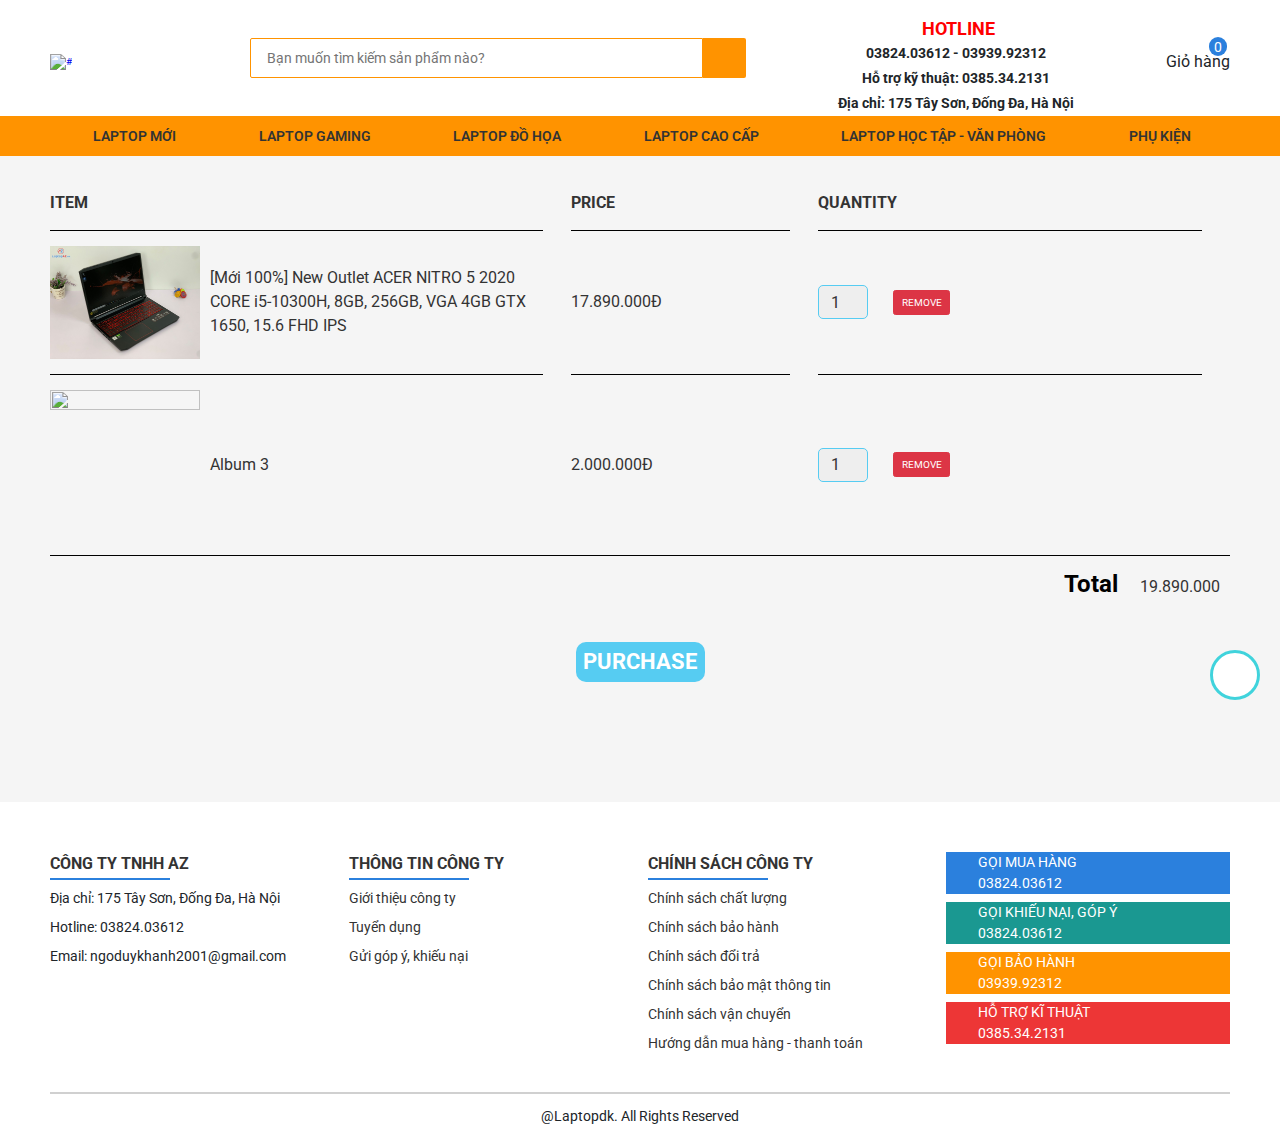
==== cart.html @ 2b57fd64 "create cart, complete remove product, complete changed quantity" ====
<!DOCTYPE html>
<html lang="en">

<head>
    <meta charset="UTF-8">
    <meta http-equiv="X-UA-Compatible" content="IE=edge">
    <meta name="viewport" content="width=device-width, initial-scale=1.0">
    <title>LaptopAz - Laptop mới, Laptop cũ</title>
    <link rel="preconnect" href="https://fonts.gstatic.com">
    <link href="https://fonts.googleapis.com/css2?family=Roboto:wght@100;300;400;500;700&display=swap" rel="stylesheet">
    <link rel="stylesheet" href="https://cdnjs.cloudflare.com/ajax/libs/normalize/8.0.1/normalize.min.css">
    <link rel="stylesheet" href="assets/CSS/base.css">
    <link rel="stylesheet" href="assets/CSS/style.css">
    <link rel="stylesheet" href="assets/CSS/cart.css">
    <link rel="stylesheet" href="assets/fonts/fontawesome-free-5.15.2-web/css/all.min.css">
    <link rel="stylesheet" href="assets/CSS/css-bootstrap/bootstrap.min.css">
    <link rel="stylesheet" href="assets/lb/owlcarousel/assets/owl.carousel.min.css">
    <link rel="stylesheet" href="assets/lb/owlcarousel/assets/owl.theme.default.css">
    <script src="assets/JS/jquery-3.6.0.min.js"></script>
    <script src="assets/JS/main.js"></script>
    <script src="assets/JS/slides.js"></script>
    <script src="assets/lb/owlcarousel/owl.carousel.min.js"></script>
    <script src="https://unpkg.com/ionicons@5.4.0/dist/ionicons.js"></script>
</head>

<body>
    <div id="main">
        <!-- begin: header -->
        <header id="header">
            <div class="container">
                <div class="header-start">
                    <div class="header-logo">
                        <a href="#"><img class="logo-img" src="assets/imgs/logo/logo_laptopaz.jpg" alt="#"></a>
                    </div>
                    <div class="header-search">
                        <input type="text" class="search-input border-rd" placeholder="Bạn muốn tìm kiếm sản phẩm nào?">
                        <button class="search-btn">
                            <i class="fas fa-search search-icon"></i>
                        </button>
                    </div>
                    <div class="header-contact">
                        <p class="contact-content font-18 text-uppercase color-red m-0">
                            <i class="fas fa-phone-alt mg-2"></i>
                            Hotline
                        </p>
                        <p class="contact-content font-14 m-0">03824.03612 - 03939.92312</p>
                        <p class="contact-content font-14 m-0">Hỗ trợ kỹ thuật: 0385.34.2131</p>
                        <p class="contact-content font-14 m-0">Địa chỉ: 175 Tây Sơn, Đống Đa, Hà Nội</p>
                    </div>
                    <div class="header-carts d-flex flex-col">
                        <i class="carts-icon fas fa-shopping-cart"></i>
                        <a class="carts-content font-16 hover-content">Giỏ hàng</a>
                        <span class="carts-number font-14">0</span>
                    </div>
                </div>
            </div>
            <div class="header-nav">
                <div class="nav-wrapper d-flex container">
                    <!-- begin: nav laptop mới -->
                    <div class="nav-menu">
                        <ion-icon name="laptop-outline" class="nav-icons"></ion-icon>
                        <a href="#" class="menu-content text-color font-14">LAPTOP MỚI</a>
                        <div class="sub-nav">
                            <div class="sub-nav-content">
                                <p class="sub-nav-title text-uppercase font-14">Laptop mới</p>
                                <ul class="sub-nav-list">
                                    <li class="font-14">
                                        <a class="text-color" href="#">Laptop Dell Mới</a>
                                    </li>
                                    <li class="font-14">
                                        <a class="text-color" href="#">Laptop MSI Mới</a>
                                    </li>
                                    <li class="font-14">
                                        <a class="text-color" href="#">Laptop Acer Mới</a>
                                    </li>
                                    <li class="font-14">
                                        <a class="text-color" href="#">Laptop Asus Mới</a>
                                    </li>
                                    <li class="font-14">
                                        <a class="text-color" href="#">Laptop HP Mới</a>
                                    </li>
                                    <li class="font-14">
                                        <a class="text-color" href="#"> Laptop Lenovo Mới</a>
                                    </li>
                                </ul>
                            </div>
                            <div class="sub-nav-img">
                                <a href="#">
                                    <img src="/assets/imgs/banner/sub-nav-laptopmoi.png" alt="#">
                                </a>
                            </div>
                        </div>
                    </div>
                    <!-- end: nav laptop mới -->

                    <!-- begin: nav laptop gaming -->
                    <div class="nav-menu">
                        <ion-icon name="laptop-outline" class="nav-icons"></ion-icon>
                        <a href="#" class="menu-content text-color font-14">LAPTOP GAMING</a>
                        <div class="sub-nav">
                            <div class="sub-nav-content">
                                <p class="sub-nav-title text-uppercase font-14">Laptop gaming</p>
                                <ul class="sub-nav-list">
                                    <li class="font-14">
                                        <a class="text-color" href="#">Dell Gaming</a>
                                    </li>
                                    <li class="font-14">
                                        <a class="text-color" href="#">MSI Gaming</a>
                                    </li>
                                    <li class="font-14">
                                        <a class="text-color" href="#">HP Gaming</a>
                                    </li>
                                    <li class="font-14">
                                        <a class="text-color" href="#">Evo Gaming</a>
                                    </li>
                                    <li class="font-14">
                                        <a class="text-color" href="#"> Lenovo Gaming</a>
                                    </li>
                                    <li class="font-14">
                                        <a class="text-color" href="#">Acer Gaming</a>
                                    </li>
                                    <li class="font-14">
                                        <a class="text-color" href="#">Asus Gaming</a>
                                    </li>
                                </ul>
                            </div>
                            <div class="sub-nav-img">
                                <a href="#">
                                    <img src="/assets/imgs/banner/sub-nav-laptopgaming.jpg" alt="#">
                                </a>
                            </div>
                        </div>
                    </div>
                    <!-- end: nav laptop gaming -->

                    <!-- begin: nav laptop đồ họa -->
                    <div class="nav-menu">
                        <ion-icon name="laptop-outline" class="nav-icons"></ion-icon>
                        <a href="#" class="menu-content text-color font-14">LAPTOP ĐỒ HỌA</a>
                        <div class="sub-nav">
                            <div class="sub-nav-container">

                                <p class="sub-nav-title text-uppercase font-14">laptop đồ họa</p>
                                <ul class="sub-nav-list">
                                    <li class="font-14">
                                        <a class="text-color" href="#">Laptop Đồ Hoạ Dell</a>
                                    </li>
                                    <li class="font-14">
                                        <a class="text-color" href="#">Laptop Đồ Hoạ HP</a>
                                    </li>
                                    <li class="font-14">
                                        <a class="text-color" href="#">Laptop Đồ Hoạ Lenovo</a>
                                    </li>
                                </ul>
                            </div>
                            <div class="sub-nav-img">
                                <a href="#">
                                    <img src="/assets/imgs/banner/sub-nav-laptopdohoa.jpg" alt="#">
                                </a>
                            </div>
                        </div>
                    </div>
                    <!-- end: nav laptop đồ họa -->

                    <!-- begin: nav laptop cao cấp -->
                    <div class="nav-menu">
                        <ion-icon name="laptop-outline" class="nav-icons"></ion-icon>
                        <a href="#" class="menu-content text-color font-14">LAPTOP CAO CẤP</a>
                        <div class="sub-nav">
                            <div class="sub-nav-content">

                                <p class="sub-nav-title text-uppercase font-14">Laptop mỏng nhẹ cao cấp</p>
                                <ul class="sub-nav-list">
                                    <li class="font-14">
                                        <a class="text-color" href="#">Laptop HP</a>
                                    </li>
                                    <li class="font-14">
                                        <a class="text-color" href="#">Laptop Dell</a>
                                    </li>
                                    <li class="font-14">
                                        <a class="text-color" href="#">Laptop Acer</a>
                                    </li>
                                    <li class="font-14">
                                        <a class="text-color" href="#">Laptop Asus</a>
                                    </li>
                                    <li class="font-14">
                                        <a class="text-color" href="#"> Laptop Lenovo</a>
                                    </li>
                                    <li class="font-14">
                                        <a class="text-color" href="#">Macbook</a>
                                    </li>
                                </ul>
                            </div>
                            <div class="sub-nav-img">
                                <a href="#">
                                    <img src="/assets/imgs/banner/sub-nav-laptopcaocap.jpg" alt="#">
                                </a>
                            </div>
                        </div>
                    </div>
                    <!-- end: nav laptop cao cáp -->

                    <!-- begin: laptop văn phòng -->
                    <div class="nav-menu">
                        <ion-icon name="laptop-outline" class="nav-icons"></ion-icon>
                        <a href="#" class="menu-content text-color font-14">LAPTOP HỌC TẬP - VĂN PHÒNG</a>
                        <div class="sub-nav">
                            <div class="sub-nav-content">

                                <p class="sub-nav-title text-uppercase font-14">Laptop mới</p>
                                <ul class="sub-nav-list">
                                    <li class="font-14">
                                        <a class="text-color" href="#">Laptop Dell</a>
                                    </li>
                                    <li class="font-14">
                                        <a class="text-color" href="#">Laptop MSI</a>
                                    </li>
                                    <li class="font-14">
                                        <a class="text-color" href="#">Laptop Acer</a>
                                    </li>
                                    <li class="font-14">
                                        <a class="text-color" href="#">Laptop Asus</a>
                                    </li>
                                    <li class="font-14">
                                        <a class="text-color" href="#"> Laptop Lenovo</a>
                                    </li>
                                    <li class="font-14">
                                        <a class="text-color" href="#">Laptop HP</a>
                                    </li>
                                </ul>
                            </div>
                            <div class="sub-nav-img">
                                <a href="#">
                                    <img src="/assets/imgs/banner/sub-nav-laptopvanphong.jpg" alt="#">
                                </a>
                            </div>
                        </div>
                    </div>
                    <!-- end: nav laptop văn phòng -->

                    <!-- begin: nav phụ kiện -->
                    <div class="nav-menu">
                        <i class="fas fa-hdd nav-icons"></i>
                        <a href="#" class="menu-content border-none text-color font-14">PHỤ KIỆN</a>
                        <div class="sub-nav">
                            <div class="sub-nav-content">

                                <p class="sub-nav-title text-uppercase font-14">Phụ kiện - Linh kiện laptop</p>
                                <ul class="sub-nav-list">
                                    <li class="font-14">
                                        <a class="text-color" href="#">Màn hình Laptop</a>
                                    </li>
                                    <li class="font-14">
                                        <a class="text-color" href="#">Ổ cứng Laptop</a>
                                    </li>
                                    <li class="font-14">
                                        <a class="text-color" href="#">Bàn phím Laptop</a>
                                    </li>
                                    <li class="font-14">
                                        <a class="text-color" href="#">Chuột Laptop</a>
                                    </li>
                                    <li class="font-14">
                                        <a class="text-color" href="#">Ram Laptop</a>
                                    </li>
                                    <li class="font-14">
                                        <a class="text-color" href="#">Pin Laptop</a>
                                    </li>
                                    <li class="font-14">
                                        <a class="text-color" href="#">CPU Laptop</a>
                                    </li>
                                    <li class="font-14">
                                        <a class="text-color" href="#">Nguồn - Sạc Laptop</a>
                                    </li>
                                    <li class="font-14">
                                        <a class="text-color" href="#">Wifi Laptop</a>
                                    </li>
                                    <li class="font-14">
                                        <a class="text-color" href="#">Tai nghe</a>
                                    </li>
                                </ul>
                            </div>
                        </div>
                    </div>
                    <!-- end: nav phụ kiện -->
                </div>
            </div>
        </header>

        <!-- begin main-container -->
        <div id="main-container">
            <div class="container">
                <section class="content-section">
                    <div class="cart-row">
                        <span class="cart-item cart-header cart-column">ITEM</span>
                        <span class="cart-price cart-header cart-column">PRICE</span>
                        <span class="cart-quantity cart-header cart-column">QUANTITY</span>
                    </div>
                    <div class="cart-items">
                        <div class="cart-row">
                            <div class="cart-item cart-column">
                                <img class="cart-item-image" src="assets/imgs/nitro-5/img7.jpg" width="100" height="100">
                                <span class="cart-item-title">[Mới 100%] New Outlet ACER NITRO 5 2020 CORE i5-10300H, 8GB, 256GB, VGA 4GB GTX 1650, 15.6 FHD IPS</span>
                            </div>
                            <span class="cart-price cart-column">17.890.000Đ</span>
                            <div class="cart-quantity cart-column">
                                <input class="cart-quantity-input" type="number" value="1">
                                <button class="btn btn-danger" type="button">REMOVE</button>
                            </div>
                        </div>
                        <div class="cart-row">
                            <div class="cart-item cart-column">
                                <img class="cart-item-image" src="Images/Album 3.png" width="100" height="100">
                                <span class="cart-item-title">Album 3</span>
                            </div>
                            <span class="cart-price cart-column">2.000.000Đ</span>
                            <div class="cart-quantity cart-column">
                                <input class="cart-quantity-input" type="number" value="1">
                                <button class="btn btn-danger" type="button">REMOVE</button>
                            </div>
                        </div>
                    </div>
                    <div class="cart-total">
                        <strong class="cart-total-title">Total</strong>
                        <span class="cart-total-price">19.890.000</span>
                    </div>
                    <button class="btn btn-primary btn-purchase" type="button">PURCHASE</button>
                </section>
            </div>
        </div>

        <!-- Begin: footer -->
        <footer id="footer">
            <div class="footer-container">
                <div class="container">
                    <div class="row">
                        <div class="col-xl-3 col-lg-3">
                            <div class="footer-info ">
                                <div class="infor-content border-content text-color text-uppercase font-16 fw-bold">
                                    Công ty TNHH AZ
                                </div>
                                <div class="infor-content font-14 ">
                                    Địa chỉ: 175 Tây Sơn, Đống Đa, Hà Nội
                                </div>
                                <div class="infor-content font-14 ">
                                    Hotline: 03824.03612
                                </div>
                                <div class="infor-content font-14 ">
                                    Email: ngoduykhanh2001@gmail.com
                                </div>
                            </div>
                        </div>
                        <div class="col-xl-3 col-lg-3">
                            <div class="footer-info text-color">
                                <div class="infor-content border-content text-uppercase font-16 fw-bold">
                                    Thông tin công ty
                                </div>
                                <div class="infor-content font-14 ">
                                    <a href="#">Giới thiệu công ty</a>
                                </div>
                                <div class="infor-content font-14 ">
                                    <a href="#">Tuyển dụng</a>
                                </div>
                                <div class="infor-content font-14 ">
                                    <a href="#">Gửi góp ý, khiếu nại</a>
                                </div>
                            </div>
                        </div>
                        <div class="col-xl-3 col-lg-3">
                            <div class="footer-info text-color">
                                <div class="infor-content border-content text-color text-uppercase font-16 fw-bold">
                                    Chính sách công ty
                                </div>
                                <div class="infor-content font-14 ">
                                    <a href="#">Chính sách chất lượng</a>
                                </div>
                                <div class="infor-content font-14 ">
                                    <a href="#">Chính sách bảo hành</a>
                                </div>
                                <div class="infor-content font-14 ">
                                    <a href="#">Chính sách đổi trả</a>
                                </div>
                                <div class="infor-content font-14">
                                    <a href="#">Chính sách bảo mật thông tin</a>
                                </div>
                                <div class="infor-content font-14">
                                    <a href="#">Chính sách vận chuyển </a>
                                </div>
                                <div class="infor-content font-14">
                                    <a href="#">Hướng dẫn mua hàng - thanh toán</a>
                                </div>
                            </div>
                        </div>
                        <div class="col-xl-3 col-lg-3">
                            <div class="footer-sp background-blue d-flex">
                                <div class="sp-icons">
                                    <i class="fas fa-phone-volume"></i>
                                </div>
                                <div class="sp-content text-uppercase font-14 d-flex flex-col">
                                    <span>gọi mua hàng</span>
                                    <a class="white-text hover-content" href="#">03824.03612</a>
                                </div>
                            </div>
                            <div class="footer-sp background-green d-flex">
                                <div class="sp-icons">
                                    <i class="fas fa-phone-volume"></i>
                                </div>
                                <div class="sp-content text-uppercase font-14 d-flex flex-col">
                                    <span>gọi khiếu nại, góp ý</span>
                                    <a class="white-text hover-content" href="#">03824.03612</a>
                                </div>
                            </div>
                            <div class="footer-sp background-yellow d-flex">
                                <div class="sp-icons">
                                    <i class="fas fa-phone-volume"></i>
                                </div>
                                <div class="sp-content text-uppercase font-14 d-flex flex-col">
                                    <span>gọi bảo hành</span>
                                    <a class="white-text hover-content" href="#"> 03939.92312</a>
                                </div>
                            </div>
                            <div class="footer-sp background-red d-flex">
                                <div class="sp-icons">
                                    <i class="fas fa-phone-volume"></i>
                                </div>
                                <div class="sp-content text-uppercase font-14 d-flex flex-col">
                                    <span>hỗ trợ kĩ thuật</span>
                                    <a class="white-text hover-content" href="#">0385.34.2131</a>
                                </div>
                            </div>
                        </div>
                    </div>

                    <!-- footer-line -->
                    <div class="footer-line">
                    </div>
                    <div class="footer-end">
                        @Laptopdk. All Rights Reserved
                    </div>
                </div>
            </div>
        </footer>
        <!-- end: footer -->

        <!-- button back to top -->
        <div id="to-top">
            <i class="fas fa-angle-double-up"></i>
        </div>
    </div>

</body>

</html>
---- assets/CSS/base.css ----
:root{
    --white-color: #fff;
    --black-color: #000;
    --text-color: #333333;
}

*{
    box-sizing: inherit; 
}

html{
    font-size: 62.5%;
    line-height: 16px;
    font-family: 'Roboto', sans-serif;
    box-sizing: border-box;
}

body{
    font-family: 'Roboto', sans-serif;
    font-weight: 400;
}


.full-width{
    width: 100% !important;
}


a{
    text-decoration: none !important;
    
}

a:hover{
    cursor: pointer;
}

.border-rd{
    border-radius: 2px;
}

.white-text{
    color: #FFF;
}

.mg-2{
    margin: 2px;
}

.text-color{
    color: #333333 ;
}

.font-11{
    font-size: 11px;
}

.font-13{
    font-size: 13px;
}

.font-14{
    font-size: 14px !important;
}


.font-16{
    font-size: 16px !important;
}

.font-18{
    font-size: 18px !important;
}

.font-34{
    font-size: 34px;
}

.font-bold{
    font-weight: 500;
}

.font-italic{
    font-style: italic;
}

.text-uppercase{
    text-transform: uppercase !important;
}

.d-flex{
    display: flex;
}

.flex-col{
    flex-direction: column ;
}

.color-red{
    color: red;
}

.hover-content:hover{
    color: #ff9300;
}

.border-none{
    border: none !important;
}

ul{
    list-style: none;
  /*   padding-left: 0 !important;
    margin: 0px 0px !important; */
}

/* background-color */
.background-blue{
    background-color: #2B80DD;
}
.background-yellow{
    background-color: #ff9300;
}
.background-green{
    background-color: #1A9891;
}
.background-red{
    background-color: #ED3636;
}

.background-white{
    background-color: #fff !important;
}

.format{
    margin: 0;
    padding: 0;
}
---- assets/CSS/style.css ----
.container {
    width: 1200px !important;
    max-width: 1200px !important;
    margin-right: auto;
    margin-left: auto;
    padding: 0 10px !important;
}

#header{
    z-index: 1;
}

#main-container {
    background-color: #f5f5f5;
    padding-bottom: 40px;
}

#footer {
    background-color: #fff;
    padding: 10px 0;
}

/* logo */

.header-start {
    height: 100%;
    display: flex;
    align-items: center;
}

.header-logo {
    width: 200px;
    margin-top: 8px;
}

.logo-img {
    width: 150px;
}

/* search */

.header-search {
    display: flex;
    flex: 1;
    height: 40px;
    background-color: var(--white-color);
}

.search-input {
    width: 100%;
    height: 100%;
    outline: none;
    font-size: 14px;
    color: var(--text-color);
    padding: 0 16px;
    border: 1px solid #FF9300;
    border-radius: 2px 0 0 2px;
}

.search-btn {
    background-color: #FF9300;
    border: none;
    border-radius: 0 2px 2px 0;
    outline: none;
    width: 46px;
}

.search-icon {
    width: 100%;
    color: #fff;
    font-size: 13px;
}

.search-btn:hover {
    background-color: #5398e2;
    cursor: pointer;
}

/* contact */

.header-contact {
    width: 420px;
    text-align: center;
    font-weight: bold;
    margin-top: 16px;
    line-height: 25px;
    font-weight: 700;
    color: #212529;
}

/* carts */
.header-carts {
    position: relative;
    text-align: center;
}

.carts-icon {
    color: #ec1c24;
    font-size: 20px;
    margin-bottom: 8px;
}

.carts-number {
    position: absolute;
    right: 3px;
    top: -5px;
    background-color: #2B80DD;
    border-radius: 99999px;
    padding: 3px 5px 2px 5px;
    line-height: 14px;
    color: #fff;
}

/* nav */
.header-nav {
    background-color: #FF9300;
    height: 40px;
    padding: 0 10px;
}

.nav-wrapper {
    margin: 0 auto;
    height: 100%;
}

.nav-menu {
    height: 100%;
    display: flex;
    padding: 0 8px;
    text-align: center;
    align-items: center;
    margin: 0 auto;
    position: relative;
    /* border-right: 1px solid #fff; */
}

.nav-icons {
    color: f5f5f5;
    font-size: 30px;
    padding-right: 4px;
}

.menu-content {
    font-size: 13px;
    font-weight: 600;
    /* padding:0 1px;
    border-right: 1px solid #000; */
}

.nav-menu:hover {
    background-color: #e88504;
}

.nav-menu:hover .menu-content {
    color: #fff;
}

/* sub nav */
.sub-nav {
    min-width: 60rem;
    visibility: hidden;
    background-color: #fff;
    position: absolute;
    top: 45px;
    left: 0;
    z-index: 10;
    /* column-count: 2; */
    display: grid;
    grid-template-columns: 1fr min-content;
    opacity: 0;
    transition: 0.2s;
    /*  animation: hidden-sub-nav 0.3s forwards; */
}

.nav-menu:hover .sub-nav {
    visibility: visible;
    top: 40px;
    opacity: 1;
    /* animation: show-sub-nav 0.3s forwards; */
}

.sub-nav-list {
    display: grid;
    text-align: left;
    line-height: 2.5rem;
    grid-template-columns: repeat(2,1fr);
}

.sub-nav-title {
    font-weight: 600;
    padding: 18px 8px 0 20px;
    text-align: left;
}

.sub-nav-img {
    padding: 10px;
}

.sub-nav-img img{
   
    height: 208px;
}

.sub-nav-list li>a {
    display: block;
    padding: 3px 0;
    position: relative;
    transition: width;
}

.sub-nav-list li>a:hover {
    color: #FF9300;
}

.sub-nav-list li>a::after {
    position: absolute;
    bottom: 0;
    left: 0;
    content: "";
    width: 0px;
    height: 2px;
    /*  transition: color 2s;
    transition: width 2s; */

}

.sub-nav-list li>a:hover::after {
    /*   width: 50px;
    background-color:  red; */
    animation: underlined 0.5s ease;
    animation-fill-mode: forwards;
}

.nav-wrapper .nav-menu:nth-child(5)>.sub-nav{
    transform: translateX(-30%);
}

.nav-wrapper .nav-menu:nth-child(6)>.sub-nav{
   /*  left: auto;
    right: 0; */
    transform: translateX(-79%);
}

/* animation sub-nav */
@keyframes show-sub-nav {
    from {
        opacity: 0;
        top: 45px
    }

    to {
        opacity: 1;
        top: 40px
    }
}

@keyframes hidden-sub-nav {
    from {
        opacity: 1;
        top: 40px
    }

    to {
        opacity: 0;
        top: 45px
    }
}

@keyframes underlined {
    from {
        width: 0px;
        background-color: red;
    }

    to {
        width: 100px;
        background-color: #1A9891;
    }
}

/* container */

/* begin: slider */

.slides{
    width: 100%;
}

.slides-show{
    width: 780px;
    overflow: hidden;
    position: relative;
}

.btn-slides{
    font-size: 40px;
    position: absolute;
    top: 50%;
    z-index: 5;
}

.slides-img a img{
    width: 100%;
    height: 410px;
}

.slides-banner{
    width: 400px;
    flex-direction: column;
    margin-left: 5px;
}


.banner-video{
    margin-bottom: 5px;
}

/* slides logos */
.slide-logos{
    background-color: #fff;
    padding: 10px 40px;
    margin-top: 10px;
    position: relative;
    align-items: center;
    text-align: center;
    
}

.slide-logos .owl-carousel{
    position: relative;
}

.slide-logos a{
    display: block;
}

.slide-logos a img{
    width: auto !important;
    margin: auto;
    max-width:100%;
    transition: 0.8s;
    transform: scale(1);
}

.slide-logos a img:hover{
    transform: scale(0.8);
}

/* custom nav slides logos */

.slide-logos .owl-nav{
    margin: 0 !important;
}

.slide-logos .owl-nav button{
    position: absolute;
    color: #ccc;
    top: -18%;
}
.slide-logos .owl-nav button span{
    color: #ccc;
    font-size: 50px;
}
.slide-logos .owl-nav .owl-prev{
    left: 0;
}

.slide-logos .owl-nav .owl-next{
    right: 0;
}

/* Begin: Product */
.container-product {
    margin-top: 25px !important;
}

.product-nav {
    height: 40px;
    background-color: #fff;
    align-items: center;
    margin: 0 0 10px;
}


.title-content {
    background-color: #FF9300;
    background-image: url('/assets/imgs/title/bg_title.jpg');
    background-repeat: no-repeat;
    background-position: right center;
}

.title-content h3 {
    display: inline-block;
    padding-top: 0;
    line-height: 40px;
    padding-right: 40px;
    margin-bottom: 0;
    font-size: 22px;
    height: 100%;
}

.title-content a {
    color: #fff;
    padding-left: 24px;
    font-weight: 500;
    line-height: 40px;
    transition: 0.7s;
}

.title-content:hover a{
    color: #212529;
}

.product-price {
    align-items: center;
}

.product-price span {
    margin-right: 10px;
    font-weight: bold;
}

.price-list-item {
    margin: 5px;
    padding-right: 7px;
    border-right: 1px solid #000;
}

.price-list-item a {
    color: #FF9300;
}

.price-list-item a:hover {
    color: #2B80DD;
}

.product-list {
    margin-left: -5px;
    margin-right: -5px;
}

.product-item {
    position: relative;
    background-color: #fff;
    border: 5px solid #f5f5f5;
    padding: 5px 5px 18px 5px;

}

/* .product-item .item-img{
    margin: 24px 14px;
} */

.item-img {
    align-items: center;
    justify-content: center;
}

.product-item .item-img a {
    position: relative;
    overflow: hidden;
    display: block;
    padding-bottom: 235px;
    margin: auto auto auto auto;
}

.product-banner a{
    padding-bottom: 405px;
}

.product-item .item-img a img {
    position: absolute;
    max-width: 100%;
    max-height: 100%;
    width: auto;
    height: auto;
    left: 0;
    top: 0;
    right: 0;
    bottom: 0;
    right: 0;
    margin: auto;
    transition: 0.4s linear;
    transform: scale(1);
    /* animation: product-growth 0.5s ease;
    animation-fill-mode: forwards;
    animation-delay: 0s; */
}

.product-banner:hover,
.product-item:hover .item-img a img {
    transform: scale(0.9);
    /* animation: product-zoom 0.5s ease;
   animation-fill-mode: forwards;
   animation-delay: 0s; */
}

/* animation product */
@keyframes product-zoom {
    from {
        transform: scale(1);
    }

    to {
        transform: scale(0.9);
    }
}

@keyframes product-growth {
    from {
        transform: scale(0.9);
    }

    to {
        transform: scale(1);
    }
}

.product-banner {
    padding: 5px 5px 18px 5px;
    transform: scale(1);
    /* animation: product-growth 0.5s ease; */
    transition: 0.5s;
}

.product-banner .banner-img img {
    width: 100%;
    height: auto;
}

.product-item .item-info {
    line-height: 20px;
    padding-top: 15px;
    text-align: center;
}

.item-info .item-name {
    display: block;
    height: 60px;
    font-size: 13px;
    color: #333333;
    font-weight: 400;
    line-height: 20px;
}


.product-item:hover .item-name {
    color: #e88504;
    cursor: pointer;
}

.item-price .price-pre {
    color: #EC323D;
    font-size: 18px;
    line-height: 32px;
    font-weight: 600;
    font-style: italic;
}

.item-price .price-old {
    margin-left: 5px;
    font-size: 15px;
    color: #B1ACAC;
    text-decoration: line-through;
}

.item-sales {
    display: flex;
    position: absolute;
    width: 40px;
    top: 10px;
    left: 10px;
    align-items: center;
    justify-content: center;
}

.sale-img {
    width: 100%;
}

.sale-off {
    position: absolute;
    /* top:0;
    left: 50%; 
    transform: translateX(-50%);  */
    line-height: 40px;
    color: #fff;
    font-weight: 600;
    font-size: 14px;
}



/* footer */
.footer-container {
    padding-top: 40px;
}

#footer .footer-info .infor-content {
    margin-bottom: 8px;
}

.border-content::after {
    /* border-bottom infor-content đầu tiên */
    display: block;
    content: '';
    height: 2px;
    width: 120px;
    margin-top: 2px;
    background: #2B80DD;
    animation: color-strip 2.5s infinite;
}

/* animation footer */
@keyframes color-strip {
    0% {
        background-color: #2B80DD;
    }

    25% {
        background-color: #1A9891;
    }

    50% {
        background-color: #FF9300;
    }

    75% {
        background-color: #ED3636;
    }

    100% {
        background-color: #2B80DD;
    }

}

.infor-content a {
    color: #333;
}

.infor-content a:hover {
    color: #2B80DD;
}

.footer-sp {
    align-items: center;
    justify-content: flex-start;
    color: #fff;
    margin-bottom: 8px;
}

.footer-sp .sp-icons {
    padding: 16px;
}

.footer-sp .sp-icons i {
    font-size: 30px;
}

.footer-line {
    width: 100%;
    margin: 30px 0 10px 0;
    border: 1px solid #d0d0d0;
    ;
}

.footer-end {
    font-size: 14px;
    text-align: center;
    padding: 2px 0;
}

/* back to top */
#to-top{
    position: fixed;
    color: #FF9300;
    display: flex;
    justify-content: center;
    z-index: 100;
    background-color: #fff;
    text-align: center;
    align-items: center;
    width: 50px;
    height: 50px;
    right: 20px;
    font-size: 18px;
    bottom: 200px;
    border: 3px solid #40D3DC;
    border-radius: 50%;
    cursor: pointer;
    outline:none;
    animation-timing-function: linear;
}

#to-top:hover{
    background-color:  #40D3DC;
    color: #000;
}
---- assets/CSS/cart.css ----
.cart-header{
    font-size: 20px;
    font-weight: bold;
    padding-top: 20px;
    padding-bottom: 30px;
}

.cart-row{
    display: flex;
}

.cart-column{
    display: flex;
    align-items: center;
    border-bottom: 1px solid black;
    margin-right: 28px;
    font-size: 16px;
    padding-bottom: 15px;
    margin-top: 15px;
    color: #333;
}

.cart-item{
    width: 45%;
}

.cart-item-image{
    width: 150px;
    height:auto;
}

.cart-item-title{
    padding-left: 10px;
}

.cart-price{
    width: 20%;
}

.cart-quantity {
    width: 35%;
}

.btn-danger {
    color: white;
    background-color: #EB5757;
    border: none;
    border-radius: 10px;
    font-weight: bold;
}

.btn-danger:hover {
    background-color: #CC4C4C;
}

.cart-quantity-input {
    height: 34px;
    width: 50px;
    border-radius: 5px;
    border: 1px solid #56CCF2;
    background-color: #eee;
    color: #333;
    padding: 0;
    text-align: center;
    margin-right: 25px;
}

.cart-row:last-child {
    border-bottom: 1px solid black;
}

.cart-row:last-child .cart-column {
    border: none;
}

.cart-total {
    text-align: end;
    margin-top: 10px;
    margin-right: 10px;
}

.cart-total-title {
    font-weight: bold;
    font-size: 24px;
    color: black;
    margin-right: 20px;
}

.cart-total-price {
    color: #333;
    font-size: 16px;
}

.container .btn-purchase {
    display: block;
    margin: 40px auto 80px auto;
    font-size: 22px ;
}

.container .btn-primary {
    color: white;
    background-color: #56CCF2 ;
    border: none;
    border-radius: 10px;
    font-weight: bold;
}
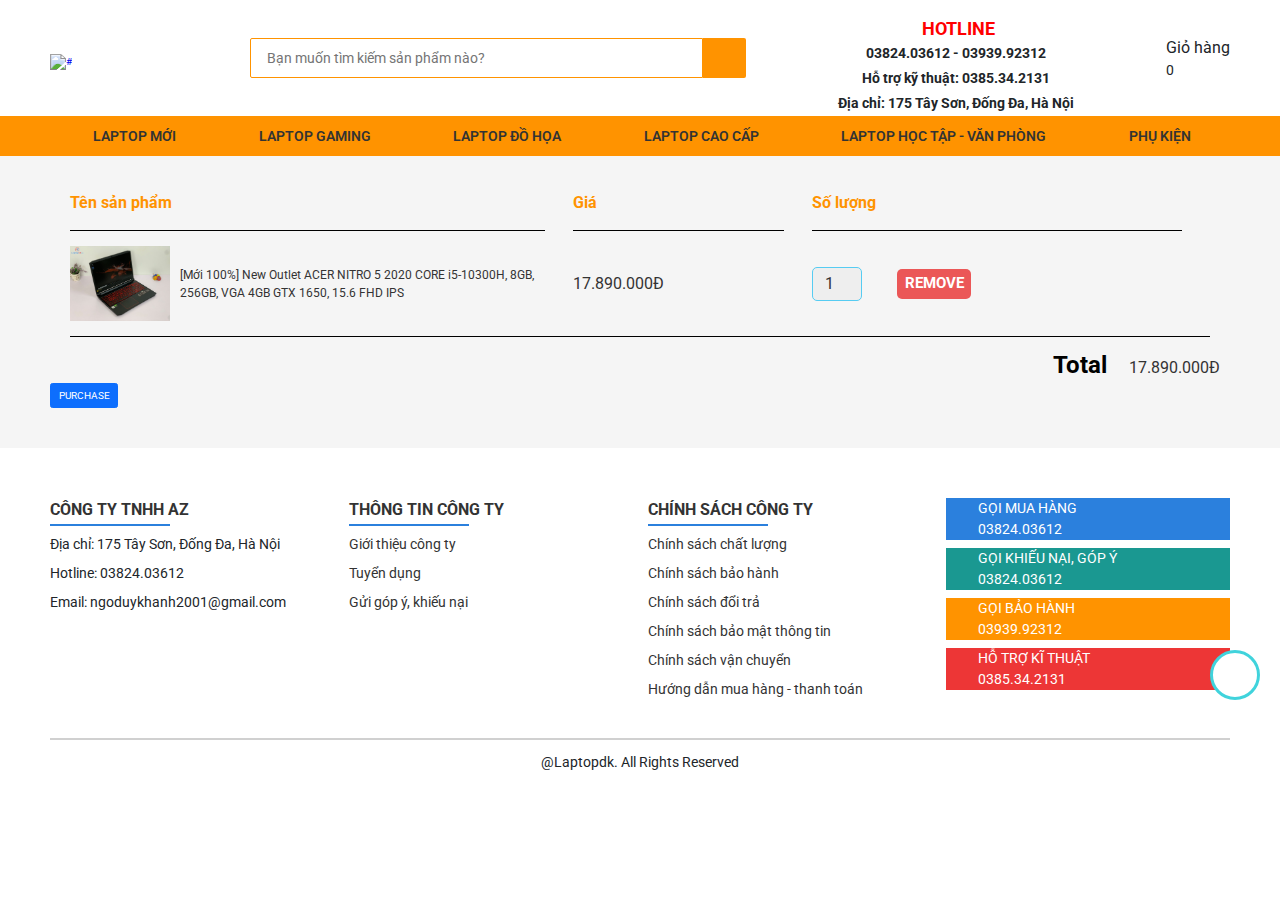
==== commit 196cb1d0: "fix bug" ====
--- a/cart.html
+++ b/cart.html
@@ -9,18 +9,14 @@
     <link rel="preconnect" href="https://fonts.gstatic.com">
     <link href="https://fonts.googleapis.com/css2?family=Roboto:wght@100;300;400;500;700&display=swap" rel="stylesheet">
     <link rel="stylesheet" href="https://cdnjs.cloudflare.com/ajax/libs/normalize/8.0.1/normalize.min.css">
+    <link rel="stylesheet" href="assets/fonts/fontawesome-free-5.15.2-web/css/all.min.css">
+    <link rel="stylesheet" href="assets/CSS/css-bootstrap/bootstrap.min.css">
+    <link rel="stylesheet" href="https://cdnjs.cloudflare.com/ajax/libs/OwlCarousel2/2.3.4/assets/owl.carousel.min.css" integrity="sha512-tS3S5qG0BlhnQROyJXvNjeEM4UpMXHrQfTGmbQ1gKmelCxlSEBUaxhRBj/EFTzpbP4RVSrpEikbmdJobCvhE3g==" crossorigin="anonymous" referrerpolicy="no-referrer" />
+    <link rel="stylesheet" href="https://cdnjs.cloudflare.com/ajax/libs/OwlCarousel2/2.3.4/assets/owl.theme.default.min.css" integrity="sha512-sMXtMNL1zRzolHYKEujM2AqCLUR9F2C4/05cdbxjjLSRvMQIciEPCQZo++nk7go3BtSuK9kfa/s+a4f4i5pLkw==" crossorigin="anonymous" referrerpolicy="no-referrer" />
     <link rel="stylesheet" href="assets/CSS/base.css">
     <link rel="stylesheet" href="assets/CSS/style.css">
     <link rel="stylesheet" href="assets/CSS/cart.css">
-    <link rel="stylesheet" href="assets/fonts/fontawesome-free-5.15.2-web/css/all.min.css">
-    <link rel="stylesheet" href="assets/CSS/css-bootstrap/bootstrap.min.css">
-    <link rel="stylesheet" href="assets/lb/owlcarousel/assets/owl.carousel.min.css">
-    <link rel="stylesheet" href="assets/lb/owlcarousel/assets/owl.theme.default.css">
-    <script src="assets/JS/jquery-3.6.0.min.js"></script>
-    <script src="assets/JS/main.js"></script>
-    <script src="assets/JS/slides.js"></script>
-    <script src="assets/lb/owlcarousel/owl.carousel.min.js"></script>
-    <script src="https://unpkg.com/ionicons@5.4.0/dist/ionicons.js"></script>
+    
 </head>
 
 <body>
@@ -30,7 +26,7 @@
             <div class="container">
                 <div class="header-start">
                     <div class="header-logo">
-                        <a href="#"><img class="logo-img" src="assets/imgs/logo/logo_laptopaz.jpg" alt="#"></a>
+                        <a href="index.html"><img class="logo-img" src="assets/imgs/logo/logo_laptopaz.jpg" alt="#"></a>
                     </div>
                     <div class="header-search">
                         <input type="text" class="search-input border-rd" placeholder="Bạn muốn tìm kiếm sản phẩm nào?">
@@ -291,9 +287,9 @@
             <div class="container">
                 <section class="content-section">
                     <div class="cart-row">
-                        <span class="cart-item cart-header cart-column">ITEM</span>
-                        <span class="cart-price cart-header cart-column">PRICE</span>
-                        <span class="cart-quantity cart-header cart-column">QUANTITY</span>
+                        <span class="cart-item cart-header cart-column">Tên sản phẩm</span>
+                        <span class="cart-price cart-header cart-column">Giá</span>
+                        <span class="cart-quantity cart-header cart-column">Số lượng</span>
                     </div>
                     <div class="cart-items">
                         <div class="cart-row">
@@ -307,7 +303,7 @@
                                 <button class="btn btn-danger" type="button">REMOVE</button>
                             </div>
                         </div>
-                        <div class="cart-row">
+                        <!-- <div class="cart-row">
                             <div class="cart-item cart-column">
                                 <img class="cart-item-image" src="Images/Album 3.png" width="100" height="100">
                                 <span class="cart-item-title">Album 3</span>
@@ -317,11 +313,11 @@
                                 <input class="cart-quantity-input" type="number" value="1">
                                 <button class="btn btn-danger" type="button">REMOVE</button>
                             </div>
-                        </div>
+                        </div> -->
                     </div>
                     <div class="cart-total">
                         <strong class="cart-total-title">Total</strong>
-                        <span class="cart-total-price">19.890.000</span>
+                        <span class="cart-total-price">17.890.000Đ</span>
                     </div>
                     <button class="btn btn-primary btn-purchase" type="button">PURCHASE</button>
                 </section>
@@ -446,7 +442,11 @@
             <i class="fas fa-angle-double-up"></i>
         </div>
     </div>
-
+    <script src="assets/JS/jquery-3.6.0.min.js"></script>
+    <script src="assets/JS/main.js"></script>
+    <script src="assets/JS/slides.js"></script>
+    <script src="https://cdnjs.cloudflare.com/ajax/libs/OwlCarousel2/2.3.4/owl.carousel.min.js" integrity="sha512-bPs7Ae6pVvhOSiIcyUClR7/q2OAsRiovw4vAkX+zJbw3ShAeeqezq50RIIcIURq7Oa20rW2n2q+fyXBNcU9lrw==" crossorigin="anonymous" referrerpolicy="no-referrer"></script>
+    <script src="https://unpkg.com/ionicons@5.4.0/dist/ionicons.js"></script>
 </body>
 
 </html>--- a/assets/CSS/style.css
+++ b/assets/CSS/style.css
@@ -88,19 +88,24 @@
     color: #212529;
 }
 
-/* carts */
-.header-carts {
+/* cart */
+.header-cart {
     position: relative;
     text-align: center;
-}
-
-.carts-icon {
+    cursor: pointer;
+}
+
+.header-cart:hover a{
+    color: #ff9300;
+}
+
+.cart-icon {
     color: #ec1c24;
     font-size: 20px;
     margin-bottom: 8px;
 }
 
-.carts-number {
+.cart-number {
     position: absolute;
     right: 3px;
     top: -5px;
@@ -589,7 +594,44 @@
     font-size: 14px;
 }
 
-
+.btn-add{
+    font-size: 14px;
+    background-color: #a3d028;
+    border-top: 2px solid #f7f7f7;
+    border-left: 2px solid #f7f7f7;
+    padding: 2px;
+    width: 45%;
+    position: absolute;
+    right: 0;
+    opacity: 0;
+    bottom: 0;
+    margin: 0;
+    z-index: 0;
+    cursor: pointer;
+    transform: translate(100%,0);
+    transition: all 0.5s ease;
+}
+
+.product-item:hover .btn-add{
+    opacity: 1;
+    transform: translate(0,0);
+}
+
+.btn-add .btn-add-item{
+    display: flex;
+    justify-content: center;
+    color: #fff;
+    width: 100%;
+    background: #a3d028;
+    text-transform: uppercase;
+    font-weight: 400;
+    padding: 7px 10px;
+}
+
+.btn-add .btn-add-item i{
+    font-size: 18px;
+    margin-right: 8px;
+}
 
 /* footer */
 .footer-container {
--- a/assets/CSS/cart.css
+++ b/assets/CSS/cart.css
@@ -1,6 +1,35 @@
+
+.heaer-cart{
+    position: relative;
+}
+
+.header-cart .content-section {
+    position: absolute;
+    width: 700px;
+    top: 100px;
+    right: 0;
+    z-index: 20;
+    background-color: #fff;
+    padding-top: 10px;
+    box-shadow: 0 0 10px 0 #ccc;
+    border: 1px solid #5f9cdd;
+}
+
+.content-section .nav-tabs{
+    border-bottom: 1px solid #ea5f46;
+}
+
+.content-section .nav-tabs .nav-item button{
+    color: #EE4D2D;
+    padding: 0.75rem 5rem;
+}
+
+.content-section .nav-tabs .nav-link.active{
+    border-color: #ea5f46 #ea5f46 #fff #ea5f46;
+}
 
 .cart-header{
-    font-size: 20px;
+    font-size: 8px;
     font-weight: bold;
     padding-top: 20px;
     padding-bottom: 30px;
@@ -8,14 +37,19 @@
 
 .cart-row{
     display: flex;
+    margin: 0 20px;
+}
+
+.cart-row .cart-header{
+    color:#FF9300
 }
 
 .cart-column{
     display: flex;
     align-items: center;
     border-bottom: 1px solid black;
+    font-size: 16px;
     margin-right: 28px;
-    font-size: 16px;
     padding-bottom: 15px;
     margin-top: 15px;
     color: #333;
@@ -26,11 +60,12 @@
 }
 
 .cart-item-image{
-    width: 150px;
+    width: 100px;
     height:auto;
 }
 
 .cart-item-title{
+    font-size: 12px;
     padding-left: 10px;
 }
 
@@ -42,11 +77,12 @@
     width: 35%;
 }
 
-.btn-danger {
+.cart-items .cart-row .btn-danger {
     color: white;
+    font-size: 15px;
     background-color: #EB5757;
     border: none;
-    border-radius: 10px;
+    border-radius: 5px;
     font-weight: bold;
 }
 
@@ -63,7 +99,7 @@
     color: #333;
     padding: 0;
     text-align: center;
-    margin-right: 25px;
+    margin-right: 35px;
 }
 
 .cart-row:last-child {
@@ -92,16 +128,13 @@
     font-size: 16px;
 }
 
-.container .btn-purchase {
+.container .btn-cart {
     display: block;
-    margin: 40px auto 80px auto;
+    margin: 20px auto 40px auto;
     font-size: 22px ;
+    color: white;
+    border: none;
+    border-radius: 5px;
+    font-weight: bold;
 }
 
-.container .btn-primary {
-    color: white;
-    background-color: #56CCF2 ;
-    border: none;
-    border-radius: 10px;
-    font-weight: bold;
-}